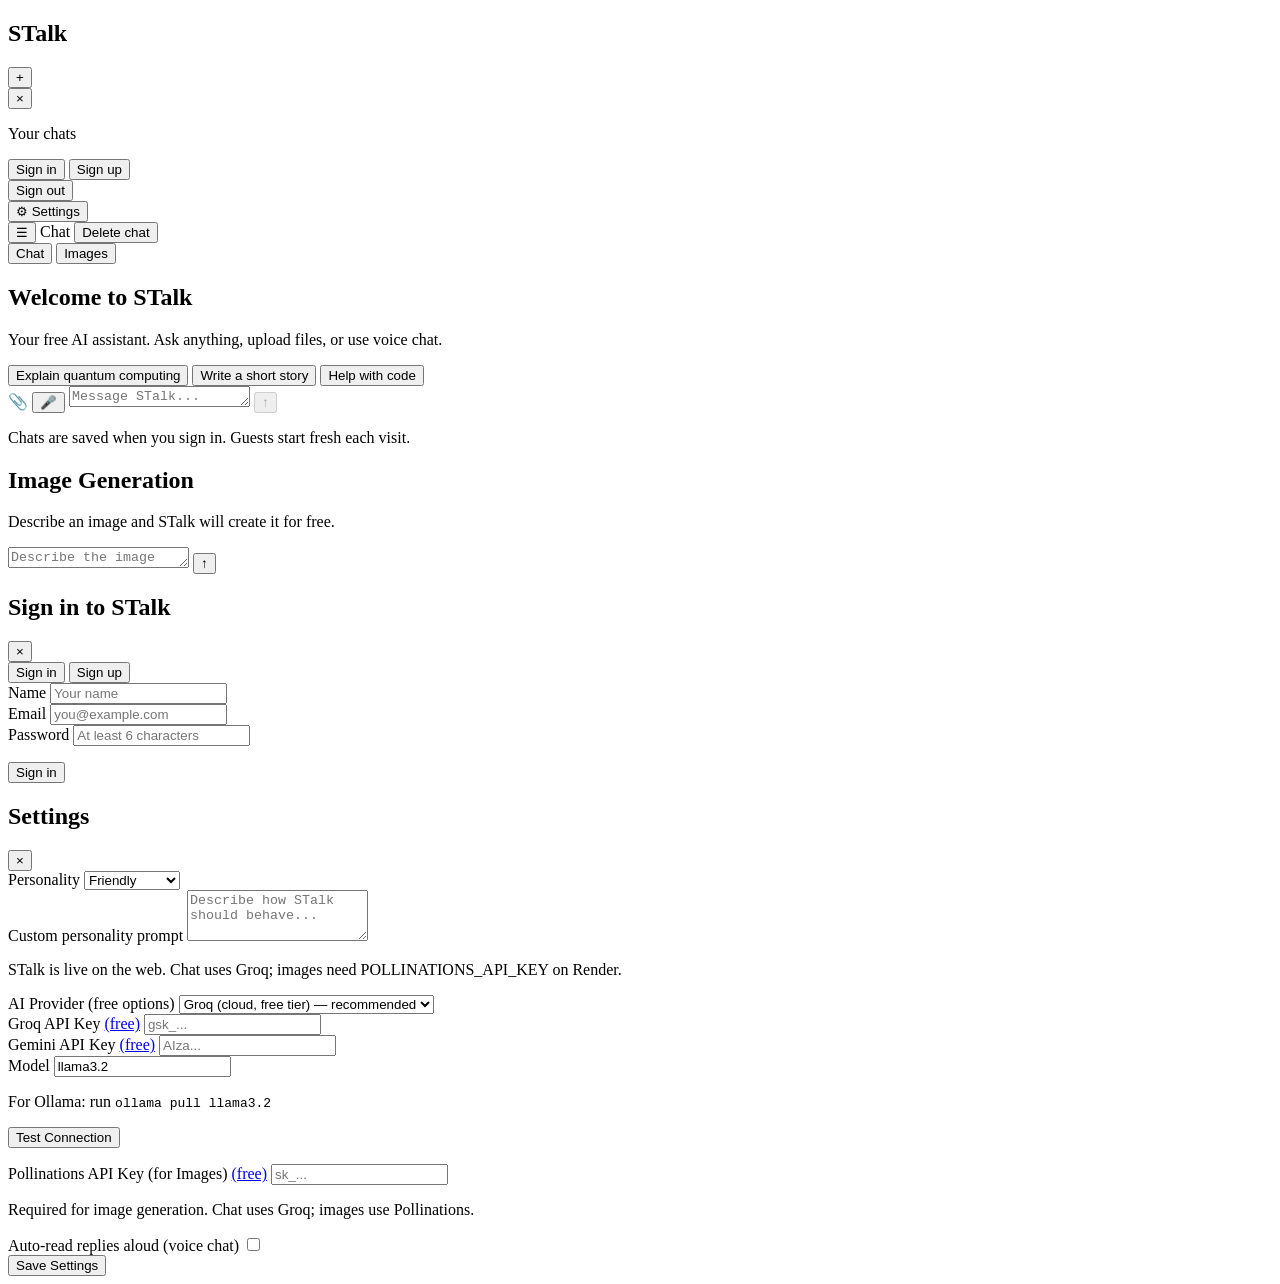
==== STalk/frontend/index.html @ 859a478a "Add files via upload" ====
<!DOCTYPE html>
<html lang="en">
<head>
  <meta charset="UTF-8" />
  <meta name="viewport" content="width=device-width, initial-scale=1.0" />
  <title>STalk — Your AI Assistant</title>
  <link rel="stylesheet" href="/css/style.css?v=1.1.4" />
</head>
<body>
  <div class="app">
    <!-- Sidebar -->
    <aside class="sidebar" id="sidebar">
      <div class="sidebar-header">
        <h1 class="logo">STalk</h1>
        <button class="icon-btn" id="newChatBtn" title="New chat">+</button>
      </div>

      <button class="sidebar-toggle" id="sidebarClose">×</button>

      <p class="conversations-label">Your chats</p>
      <div class="conversations" id="conversationList"></div>

      <div class="sidebar-footer">
        <div class="auth-area" id="authArea">
          <button class="auth-btn" id="signInBtn">Sign in</button>
          <button class="auth-btn primary" id="signUpBtn">Sign up</button>
        </div>
        <div class="auth-area hidden" id="userArea">
          <span class="user-name" id="userName"></span>
          <button class="auth-btn" id="signOutBtn">Sign out</button>
        </div>
        <button class="settings-btn" id="settingsBtn">
          <span>⚙</span> Settings
        </button>
      </div>
    </aside>

    <!-- Main -->
    <main class="main">
      <header class="topbar">
        <button class="icon-btn menu-btn" id="menuBtn">☰</button>
        <span class="mode-label" id="modeLabel">Chat</span>
        <button class="delete-chat-btn hidden" id="deleteChatBtn" title="Delete this chat">Delete chat</button>
        <div class="mode-tabs">
          <button class="mode-tab active" data-mode="chat">Chat</button>
          <button class="mode-tab" data-mode="image">Images</button>
        </div>
      </header>

      <!-- Chat view -->
      <section class="view active" id="chatView">
        <div class="messages" id="messages">
          <div class="welcome" id="welcome">
            <h2>Welcome to STalk</h2>
            <p>Your free AI assistant. Ask anything, upload files, or use voice chat.</p>
            <div class="suggestions">
              <button class="suggestion" data-prompt="Explain quantum computing simply">Explain quantum computing</button>
              <button class="suggestion" data-prompt="Help me write a short story">Write a short story</button>
              <button class="suggestion" data-prompt="Debug this Python code for me">Help with code</button>
            </div>
          </div>
        </div>

        <div class="uploaded-files" id="uploadedFiles"></div>

        <div class="input-area">
          <div class="input-row">
            <label class="icon-btn attach-btn" title="Upload file">
              📎
              <input type="file" id="fileInput" accept=".txt,.md,.pdf,.csv,.json" hidden />
            </label>
            <button class="icon-btn" id="voiceBtn" title="Voice input">🎤</button>
            <textarea
              id="chatInput"
              placeholder="Message STalk..."
              rows="1"
            ></textarea>
            <button class="send-btn" id="sendBtn" disabled>↑</button>
          </div>
          <p class="disclaimer">Chats are saved when you sign in. Guests start fresh each visit.</p>
        </div>
      </section>

      <!-- Image view -->
      <section class="view" id="imageView">
        <div class="image-gallery" id="imageGallery">
          <div class="welcome image-welcome">
            <h2>Image Generation</h2>
            <p>Describe an image and STalk will create it for free.</p>
          </div>
        </div>
        <div class="input-area">
          <div class="input-row">
            <textarea
              id="imageInput"
              placeholder="Describe the image you want..."
              rows="1"
            ></textarea>
            <button class="send-btn" id="imageSendBtn">↑</button>
          </div>
        </div>
      </section>
    </main>
  </div>

  <!-- Auth modal -->
  <div class="modal hidden" id="authModal">
    <div class="modal-backdrop" id="authBackdrop"></div>
    <div class="modal-content auth-modal">
      <div class="modal-header">
        <h2 id="authTitle">Sign in to STalk</h2>
        <button class="icon-btn" id="closeAuth">×</button>
      </div>

      <div class="auth-tabs">
        <button class="auth-tab active" data-auth-tab="signin">Sign in</button>
        <button class="auth-tab" data-auth-tab="signup">Sign up</button>
      </div>

      <form id="authForm">
        <div class="setting-group hidden" id="nameGroup">
          <label>Name</label>
          <input type="text" id="authName" placeholder="Your name" autocomplete="name" />
        </div>
        <div class="setting-group">
          <label>Email</label>
          <input type="email" id="authEmail" placeholder="you@example.com" required autocomplete="email" />
        </div>
        <div class="setting-group">
          <label>Password</label>
          <input type="password" id="authPassword" placeholder="At least 6 characters" required minlength="6" autocomplete="current-password" />
        </div>
        <p class="setting-hint error hidden" id="authError"></p>
        <button type="submit" class="primary-btn" id="authSubmit">Sign in</button>
      </form>
    </div>
  </div>

  <!-- Settings modal -->
  <div class="modal hidden" id="settingsModal">
    <div class="modal-backdrop" id="settingsBackdrop"></div>
    <div class="modal-content">
      <div class="modal-header">
        <h2>Settings</h2>
        <button class="icon-btn" id="closeSettings">×</button>
      </div>

      <div class="setting-group">
        <label>Personality</label>
        <select id="personality">
          <option value="friendly">Friendly</option>
          <option value="professional">Professional</option>
          <option value="creative">Creative</option>
          <option value="teacher">Teacher</option>
          <option value="custom">Custom</option>
        </select>
      </div>

      <div class="setting-group hidden" id="customPromptGroup">
        <label>Custom personality prompt</label>
        <textarea id="customPrompt" rows="3" placeholder="Describe how STalk should behave..."></textarea>
      </div>

      <div class="setting-group hidden" id="hostedNotice">
        <p class="setting-hint ok">STalk is live on the web. Chat uses Groq; images need POLLINATIONS_API_KEY on Render.</p>
      </div>

      <div id="aiConfigGroup">
      <div class="setting-group">
        <label>AI Provider (free options)</label>
        <select id="provider">
          <option value="groq">Groq (cloud, free tier) — recommended</option>
          <option value="ollama">Ollama (local, free, unlimited)</option>
          <option value="gemini">Google Gemini (cloud, free tier)</option>
        </select>
      </div>

      <div class="setting-group" id="groqKeyGroup">
        <label>Groq API Key <a href="https://console.groq.com" target="_blank">(free)</a></label>
        <input type="password" id="groqApiKey" placeholder="gsk_..." />
      </div>

      <div class="setting-group hidden" id="geminiKeyGroup">
        <label>Gemini API Key <a href="https://aistudio.google.com/apikey" target="_blank">(free)</a></label>
        <input type="password" id="geminiApiKey" placeholder="AIza..." />
      </div>

      <div class="setting-group">
        <label>Model</label>
        <input type="text" id="model" value="llama3.2" />
        <p class="setting-hint" id="modelHint">For Ollama: run <code>ollama pull llama3.2</code></p>
      </div>

      <button class="primary-btn secondary" id="testConnection">Test Connection</button>
      <p class="setting-hint" id="connectionStatus"></p>
      </div>

      <div class="setting-group" id="pollinationsKeyGroup">
        <label>Pollinations API Key (for Images) <a href="https://enter.pollinations.ai" target="_blank">(free)</a></label>
        <input type="password" id="pollinationsApiKey" placeholder="sk_..." />
        <p class="setting-hint">Required for image generation. Chat uses Groq; images use Pollinations.</p>
      </div>

      <div class="setting-group">
        <label class="toggle-label">
          <span>Auto-read replies aloud (voice chat)</span>
          <input type="checkbox" id="autoSpeak" />
          <span class="toggle"></span>
        </label>
      </div>


      <button class="primary-btn" id="saveSettings">Save Settings</button>
    </div>
  </div>

  <script src="/js/app.js?v=1.1.4"></script>
</body>
</html>
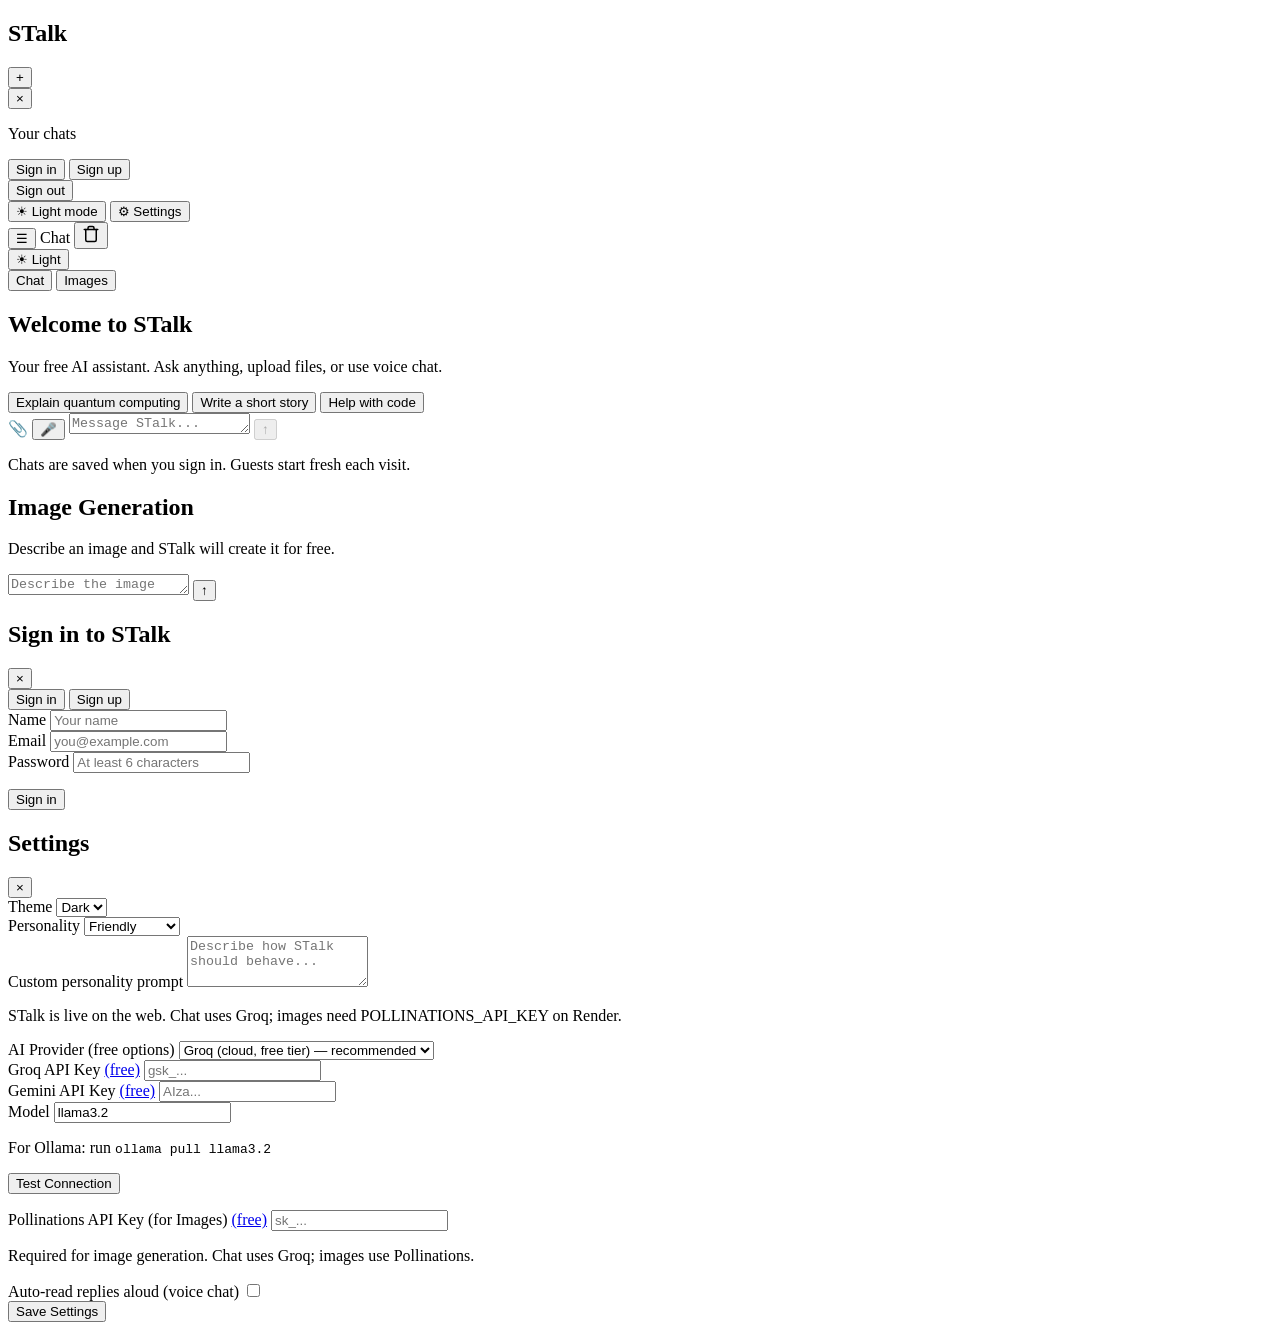
==== commit 63daf56f: "Add files via upload" ====
--- a/STalk/frontend/index.html
+++ b/STalk/frontend/index.html
@@ -4,7 +4,17 @@
   <meta charset="UTF-8" />
   <meta name="viewport" content="width=device-width, initial-scale=1.0" />
   <title>STalk — Your AI Assistant</title>
-  <link rel="stylesheet" href="/css/style.css?v=1.1.4" />
+  <script>
+    (function () {
+      try {
+        var settings = JSON.parse(localStorage.getItem("stalk_settings") || "{}");
+        document.documentElement.setAttribute("data-theme", settings.theme === "light" ? "light" : "dark");
+      } catch (e) {
+        document.documentElement.setAttribute("data-theme", "dark");
+      }
+    })();
+  </script>
+  <link rel="stylesheet" href="/css/style.css?v=1.2.2" />
 </head>
 <body>
   <div class="app">
@@ -29,6 +39,10 @@
           <span class="user-name" id="userName"></span>
           <button class="auth-btn" id="signOutBtn">Sign out</button>
         </div>
+        <button class="settings-btn" id="themeToggleBtn" type="button">
+          <span class="theme-toggle-icon" id="themeToggleIcon" aria-hidden="true">☀</span>
+          <span id="themeToggleLabel">Light mode</span>
+        </button>
         <button class="settings-btn" id="settingsBtn">
           <span>⚙</span> Settings
         </button>
@@ -40,10 +54,18 @@
       <header class="topbar">
         <button class="icon-btn menu-btn" id="menuBtn">☰</button>
         <span class="mode-label" id="modeLabel">Chat</span>
-        <button class="delete-chat-btn hidden" id="deleteChatBtn" title="Delete this chat">Delete chat</button>
-        <div class="mode-tabs">
-          <button class="mode-tab active" data-mode="chat">Chat</button>
-          <button class="mode-tab" data-mode="image">Images</button>
+        <button class="delete-chat-btn hidden" id="deleteChatBtn" title="Delete this chat" aria-label="Delete this chat">
+          <svg class="trash-icon" xmlns="http://www.w3.org/2000/svg" width="18" height="18" viewBox="0 0 24 24" fill="none" stroke="currentColor" stroke-width="2" stroke-linecap="round" stroke-linejoin="round" aria-hidden="true"><polyline points="3 6 5 6 21 6"/><path d="M19 6v14a2 2 0 0 1-2 2H7a2 2 0 0 1-2-2V6m3 0V4a2 2 0 0 1 2-2h4a2 2 0 0 1 2 2v2"/></svg>
+        </button>
+        <div class="topbar-right">
+          <button class="theme-tab-btn" id="topbarThemeBtn" type="button" title="Switch to light mode" aria-label="Switch to light mode">
+            <span id="topbarThemeIcon" aria-hidden="true">☀</span>
+            <span id="topbarThemeText">Light</span>
+          </button>
+          <div class="mode-tabs">
+            <button class="mode-tab active" data-mode="chat">Chat</button>
+            <button class="mode-tab" data-mode="image">Images</button>
+          </div>
         </div>
       </header>
 
@@ -146,6 +168,14 @@
       </div>
 
       <div class="setting-group">
+        <label>Theme</label>
+        <select id="theme">
+          <option value="dark">Dark</option>
+          <option value="light">Light</option>
+        </select>
+      </div>
+
+      <div class="setting-group">
         <label>Personality</label>
         <select id="personality">
           <option value="friendly">Friendly</option>
@@ -214,6 +244,6 @@
     </div>
   </div>
 
-  <script src="/js/app.js?v=1.1.4"></script>
+  <script src="/js/app.js?v=1.2.2"></script>
 </body>
 </html>
